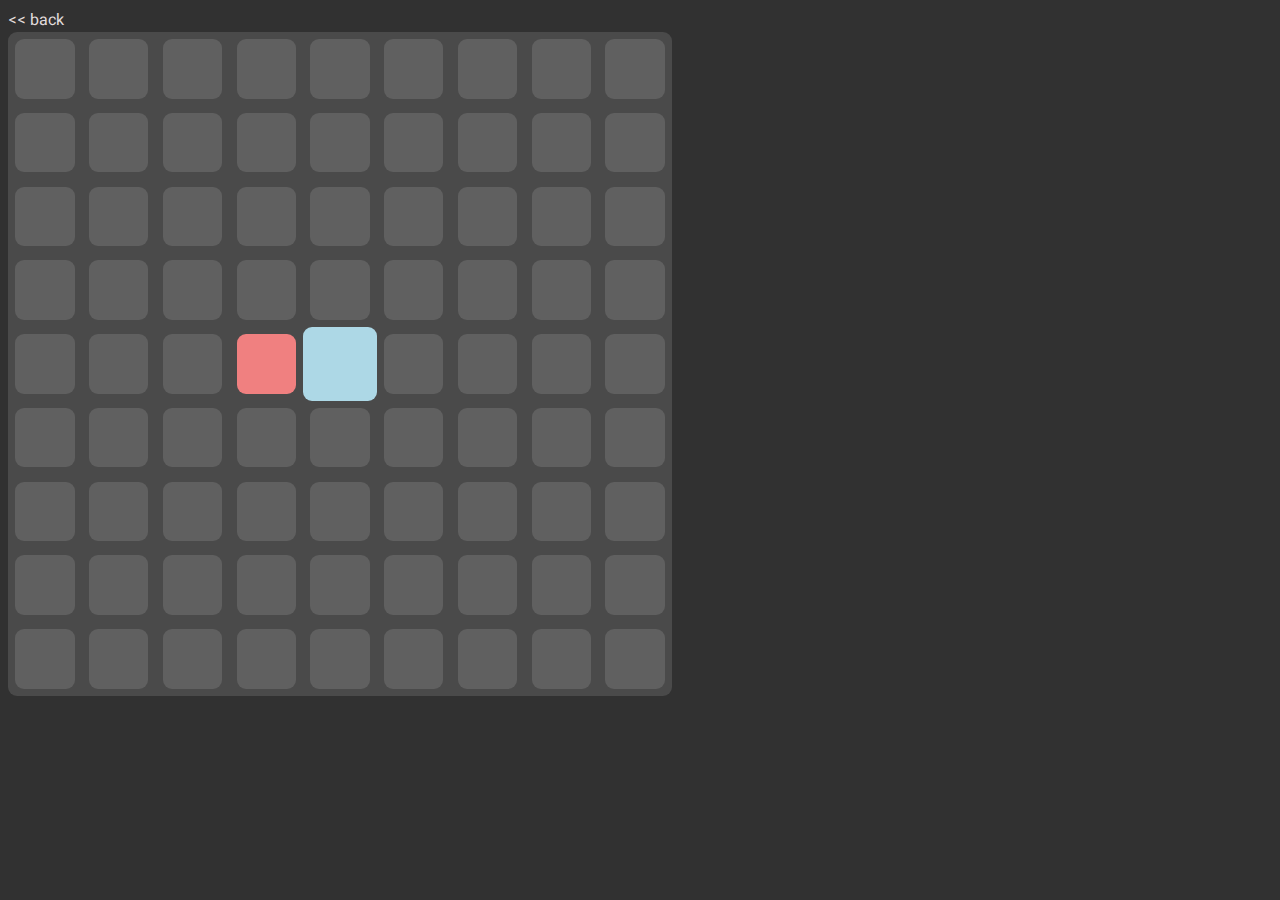
==== fun.html @ e4807fe7 "." ====
<!DOCTYPE html>
<html lang="en">
  <head>
    <meta charset="UTF-8">
    <meta name="viewport" content="width=device-width, initial-scale=1.0">
    <link rel="stylesheet" href="./fun.css">
    <link rel="icon" href="./favicon.ico" type="image/x-icon">

    <title>
        fun things
    </title>
  </head>
  <body>
    <div class="backbutton"><a href="index.html">&lt;&lt;&nbsp;back</a></div>
    
    <div id="container"></div>

    <div id="score"><div>
    
    <script src="fun.js" type="module"></script>
  </body>
</html>
---- fun.css ----
/*#region font*/

@import url('https://fonts.googleapis.com/css2?family=Roboto:wght@900&display=swap');
@import url('https://fonts.googleapis.com/css2?family=Heebo:wght@900&display=swap');

body {
    font-family: 'Heebo', 'Roboto', sans-serif;
    color: #E1DCDC;
}

/*#endregion font*/

/*#region background*/

html, body {
    background-color: #313131;
    overflow-x: hidden;
}

/*#endregion background*/

/*#region fade in on load*/

* {
    animation: entrance 750ms; 
}

@keyframes entrance {
    0% {
        opacity: 0;
    }
    100% {
        opacity: 1;
    }
}

/*#endregion fade in on load*/

/*#region remove scrollbar*/

* {
    scrollbar-width: none;  /* Firefox */
}

/* Chrome */
*::-webkit-scrollbar {
    display: none;
}

/*#endregion remove scrollbar*/

/*#region snake game formatting*/
  
#container > div > div {
    margin: 0.8vh;
    padding: 0.8vh;
    border-radius: 1vh;
    background-color: #FFFFFF1F;
    width: 5vh;
    aspect-ratio: 1;
    display:inline-block;
    transition: all 0.1s;
}
  
#container {
    top: 2rem;
    border-radius: 1vh;
    position:absolute;
    background-color: #FFFFFF1F;
    display: grid;
    grid-template-columns: minmax(0, 1fr) minmax(0, 1fr) minmax(0, 1fr) minmax(0, 1fr) minmax(0, 1fr) minmax(0, 1fr) minmax(0, 1fr) minmax(0, 1fr) minmax(0, 1fr);
    font-size: 0; /* remove ugly bottom margin */
    line-height: 0;
}
  
#container > div > div.snake {
    background-color: LightBlue;
}
  
#container > div > div.food {
    background-color: LightCoral;
}
  
#container > div > div.super {
    background-color: LightBlue;
    margin: 0vh;
    padding: 1.6vh;
}
  
#container > div > div.test {
    background-color: magenta;
}

/*#endregion snake game formatting*/

/*#region pretty links*/

a {
    color: #E1DCDC;
    text-decoration: none;
    transition: color 400ms;
}

a:hover {
    color:white;
}

/*#endregion pretty links*/

/*#region back button*/

.backbutton {
    left: 0.5rem;
    position: absolute;
    transition: all 1s;
}

.backbutton:hover {
    transform: scale(1.5);
    left: 2rem;
}

.backbutton > a {
    line-height:0;
    margin:0;
    padding:0;
}

/*#endregion back button*/



/*

##===============================##
|| guru meditation; keep it calm ||
##===============================##

*/
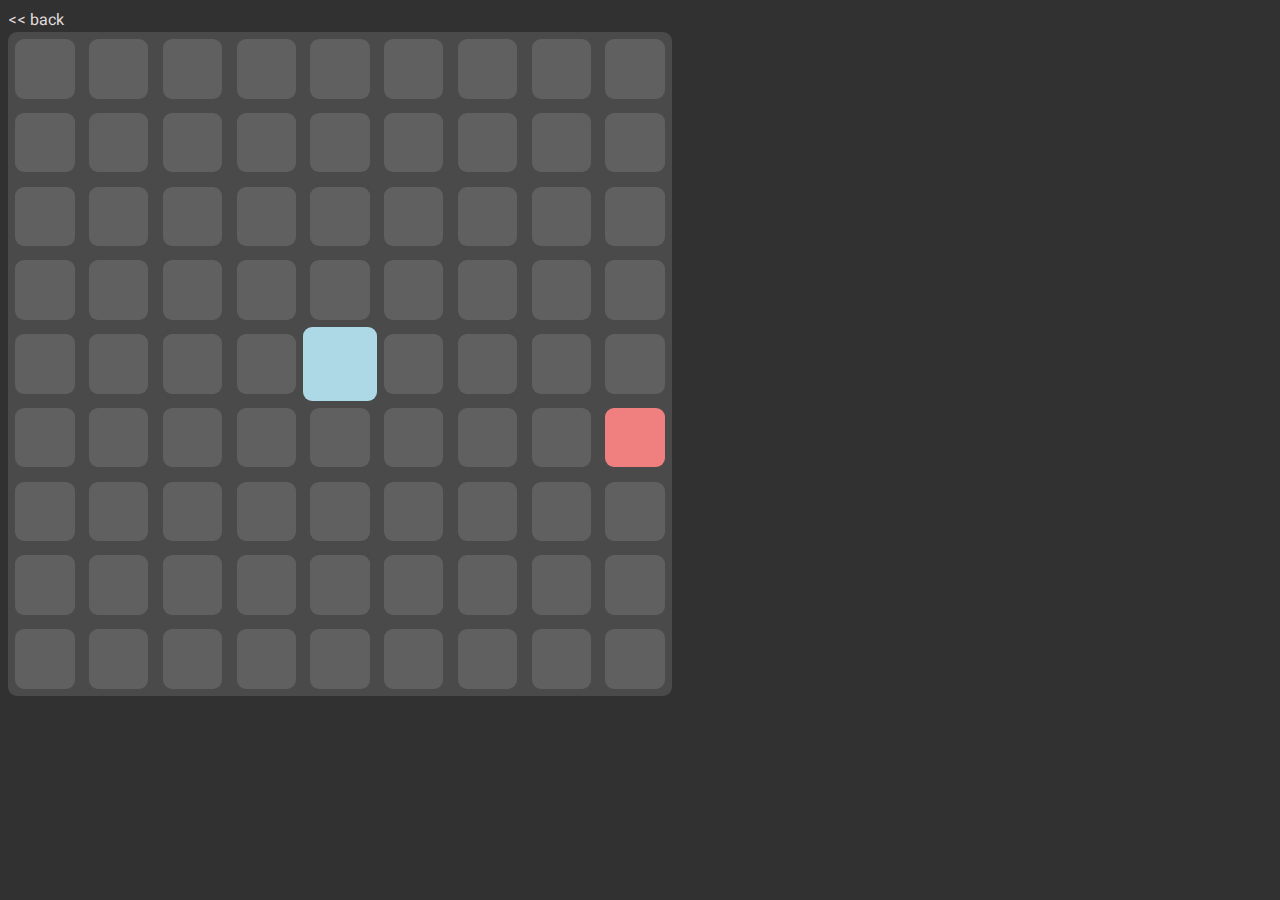
==== commit 7d433aff: "update to local version" ====
--- a/fun.html
+++ b/fun.html
@@ -17,6 +17,6 @@
 
     <div id="score"><div>
     
-    <script src="fun.js" type="module"></script>
+    <script src="fun.js"></script>
   </body>
 </html>